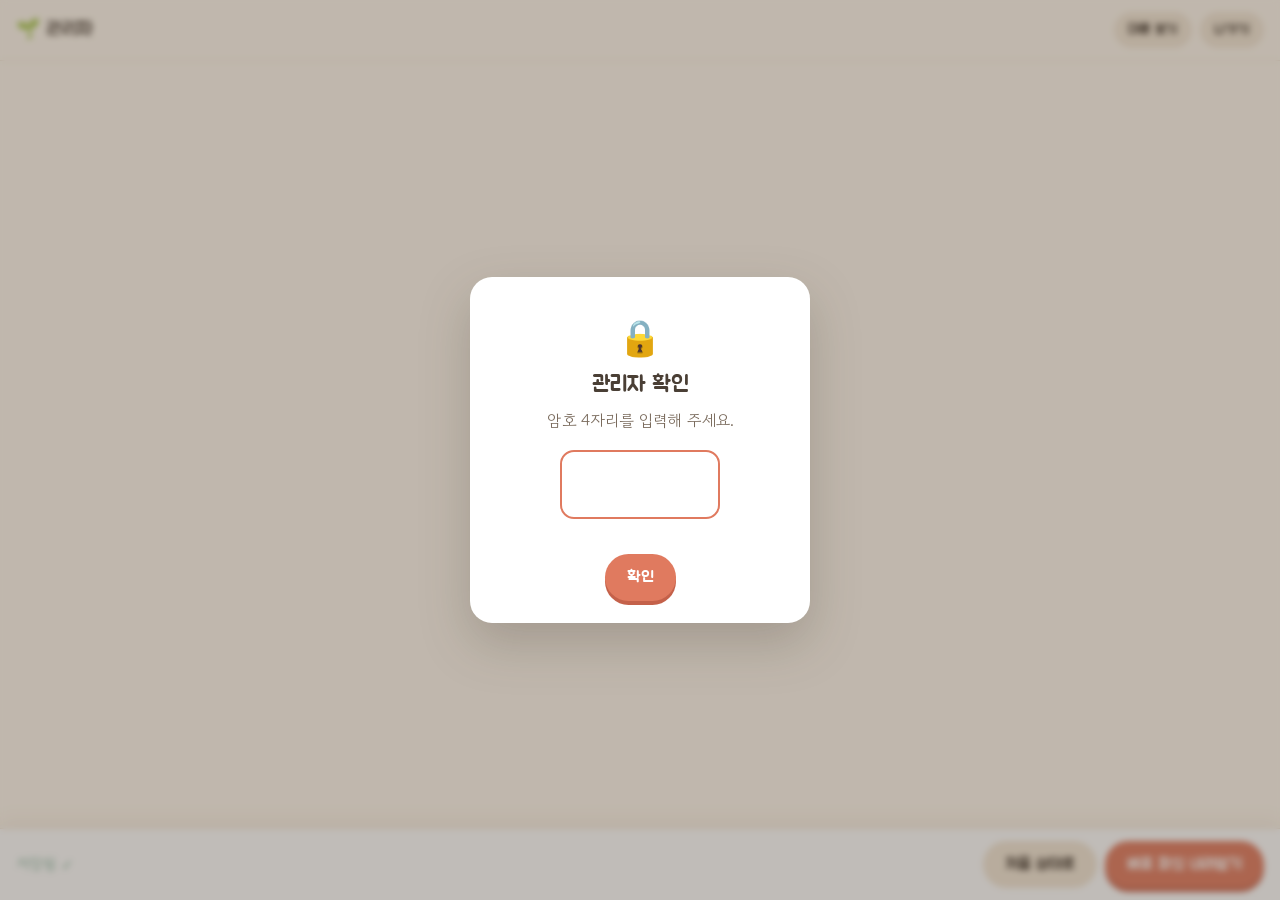
==== admin.html @ 2f716a37 "대문 간소화 및 숨은 관리자 페이지 추가 - 5대 역량·우리 이야기·학교명·푸터 문구 제거, 웹앱 카드만 남김 - 🌱 3초 길게 누르기 → 암호(기본 4021) → 관리자 페이지 " ====
<!doctype html>
<html lang="ko">
<head>
  <meta charset="utf-8" />
  <meta name="viewport" content="width=device-width, initial-scale=1" />
  <meta name="robots" content="noindex" />
  <title>관리자 · 마음이 자라는 교실</title>
  <link rel="icon" href="data:image/svg+xml,<svg xmlns='http://www.w3.org/2000/svg' viewBox='0 0 100 100'><text y='.9em' font-size='90'>🌱</text></svg>" />
  <link rel="preconnect" href="https://fonts.googleapis.com" />
  <link rel="preconnect" href="https://fonts.gstatic.com" crossorigin />
  <link href="https://fonts.googleapis.com/css2?family=Gowun+Dodum&family=Jua&display=swap" rel="stylesheet" />
  <link rel="stylesheet" href="style.css" />
  <link rel="stylesheet" href="admin.css" />
</head>
<body class="admin">

  <header class="admin-top">
    <span class="nav-logo">🌱 관리자</span>
    <div class="admin-top-links">
      <a class="btn-ghost" href="index.html" target="_blank" rel="noopener">대문 보기</a>
      <button class="btn-ghost" id="logout">나가기</button>
    </div>
  </header>

  <main class="admin-main" id="admin" hidden>
    <div class="notice">
      <strong>💾 고친 내용은 이 기기에 바로 저장돼요.</strong>
      이 기기에서 여는 대문 페이지에도 곧바로 보여요.<br>
      다른 기기(학생·청중)에도 보이게 하려면 맨 아래 <b>배포 파일 내려받기</b>로 받은
      <code>apps.js</code>를 저장소에 올려 기존 파일을 바꿔 주세요.
    </div>

    <h2 class="admin-h">전시 중인 웹앱 <small>⠿를 끌거나 ↑↓를 눌러 순서를 바꿔요</small></h2>
    <ol class="rows" id="rows"></ol>
    <button class="btn-add" id="add">＋ 웹앱 추가</button>

    <h2 class="admin-h">관리자 암호</h2>
    <div class="pin-change">
      <input id="newPin" type="password" inputmode="numeric" maxlength="4" placeholder="새 암호 4자리" />
      <button class="btn-ghost" id="savePin">바꾸기</button>
      <span class="hint" id="pinMsg"></span>
    </div>
  </main>

  <footer class="admin-bar" id="bar" hidden>
    <span class="status" id="status">저장됨 ✓</span>
    <div class="bar-btns">
      <button class="btn-ghost" id="reset">처음 상태로</button>
      <button class="btn-main" id="export">배포 파일 내려받기</button>
    </div>
  </footer>

  <script src="apps.js"></script>
  <script src="store.js"></script>
  <script src="pin.js"></script>
  <script src="admin.js"></script>
</body>
</html>
---- style.css ----
:root {
  --bg: #FFF8EE;
  --paper: #FFFFFF;
  --ink: #4A3F35;
  --ink-soft: #7A6B5D;
  --line: #EFE3D3;
  --sky: #FDE8D7;
  --accent: #E07A5F;
  --green: #81B29A;
  --radius: 22px;
  --shadow: 0 6px 20px rgba(122, 90, 60, .10);
}

* { box-sizing: border-box; }
html { scroll-behavior: smooth; }
body {
  margin: 0;
  background: var(--bg);
  color: var(--ink);
  font-family: "Gowun Dodum", system-ui, sans-serif;
  line-height: 1.7;
  word-break: keep-all;
}
h1, h2, h3 { font-family: "Jua", sans-serif; font-weight: 400; margin: 0; }
a { color: inherit; }

/* ---------- 대문 ---------- */
.hero {
  position: relative;
  background: linear-gradient(180deg, var(--sky) 0%, #FFF1E2 70%, var(--bg) 100%);
  padding-bottom: 110px;
  overflow: hidden;
}
.hero::before, .hero::after {           /* 몽글몽글 햇살 */
  content: "";
  position: absolute;
  border-radius: 50%;
  filter: blur(2px);
  opacity: .55;
}
.hero::before { width: 200px; height: 200px; background: #FFD6A5; top: 40px; right: 8%; }
.hero::after  { width: 110px; height: 110px; background: #FFC8C8; top: 170px; left: 6%; }

.nav {
  position: relative; z-index: 2;
  display: flex; align-items: center;
  max-width: 1100px; margin: 0 auto; padding: 20px 16px;
}
.nav-logo { font-family: "Jua", sans-serif; font-size: 1.2rem; display: flex; align-items: center; gap: 6px; }

.sprout {
  display: inline-block;
  cursor: default;
  user-select: none; -webkit-user-select: none;
  -webkit-touch-callout: none;
  touch-action: none;
  transform-origin: 50% 90%;
  transition: transform .2s;
}
.sprout.is-holding { transform: scale(1.6) rotate(-8deg); transition: transform 3s ease-in; }

.hero-body {
  position: relative; z-index: 2;
  text-align: center; padding: 40px 16px 0;
}
.hero h1 { font-size: clamp(2.4rem, 8vw, 4.2rem); line-height: 1.2; }
.hero-hills { position: absolute; left: 0; bottom: 0; width: 100%; height: 140px; }

/* ---------- 섹션 ---------- */
.section { max-width: 1100px; margin: 0 auto; padding: 40px 16px 72px; }
.section-title { text-align: center; font-size: clamp(1.7rem, 4.5vw, 2.3rem); }
.section-lead { text-align: center; color: var(--ink-soft); margin: 8px 0 32px; }

/* ---------- 앱 카드 ---------- */
.grid {
  display: grid; gap: 22px;
  grid-template-columns: repeat(auto-fill, minmax(260px, 1fr));
}
.card {
  display: flex; flex-direction: column;
  text-decoration: none;
  background: var(--paper);
  border-radius: var(--radius);
  padding: 26px 24px 22px;
  box-shadow: var(--shadow);
  border-top: 8px solid var(--c);
  transition: transform .2s, box-shadow .2s;
  animation: pop .5s both;
  animation-delay: var(--d);
}
a.card:hover { transform: translateY(-6px) rotate(-.4deg); box-shadow: 0 14px 30px rgba(122, 90, 60, .16); }
.card.is-empty { opacity: .7; }
.card-emoji {
  display: grid; place-items: center;
  width: 72px; height: 72px; font-size: 2.2rem;
  border-radius: 50%;
  background: color-mix(in srgb, var(--c) 18%, white);
  margin-bottom: 14px;
  overflow: hidden;
}
.card-emoji img { width: 100%; height: 100%; object-fit: cover; }
.card-name { font-size: 1.4rem; }
.card-desc { margin: 6px 0 14px; color: var(--ink-soft); flex: 1; }
.card-open {
  align-self: flex-end;
  font-family: "Jua", sans-serif; color: var(--accent);
  transition: transform .2s;
}
.card.is-empty .card-open { color: var(--ink-soft); }
a.card:hover .card-open { transform: translateX(4px); }

@keyframes pop {
  from { opacity: 0; transform: translateY(14px); }
  to   { opacity: 1; transform: none; }
}

/* ---------- 푸터 (빈 띠) ---------- */
.footer { height: 48px; background: #F3E7D6; }

/* ---------- 버튼 ---------- */
.btn-main, .btn-ghost {
  font: inherit; font-family: "Jua", sans-serif; font-size: 1rem;
  border: 0; cursor: pointer; text-decoration: none;
  padding: 10px 22px; border-radius: 999px;
  display: inline-flex; align-items: center; gap: 6px;
}
.btn-main { background: var(--accent); color: #fff; box-shadow: 0 4px 0 #C4614A; }
.btn-main:active { transform: translateY(2px); box-shadow: 0 2px 0 #C4614A; }
.btn-ghost { background: #F3E7D6; color: var(--ink); }

/* ---------- 암호 팝업 ---------- */
.pin-backdrop {
  position: fixed; inset: 0; z-index: 50;
  display: grid; place-items: center; padding: 16px;
  background: rgba(74, 63, 53, .35);
  backdrop-filter: blur(3px);
}
.pin-box {
  width: min(340px, 100%);
  background: var(--paper); border-radius: var(--radius);
  padding: 28px 24px 22px; text-align: center;
  box-shadow: 0 20px 50px rgba(74, 63, 53, .25);
  animation: pop .25s both;
}
.pin-box.shake { animation: shake .35s; }
.pin-emoji { font-size: 2.2rem; }
.pin-box h2 { font-size: 1.4rem; }
.pin-box p { margin: 4px 0 0; color: var(--ink-soft); }
.pin-input {
  margin-top: 16px; width: 160px;
  font: inherit; font-size: 1.8rem; letter-spacing: .5em; text-align: center;
  padding: 8px 0 8px .5em;
  border: 2px solid var(--line); border-radius: 14px; outline: none;
}
.pin-input:focus { border-color: var(--accent); }
.pin-msg { min-height: 1.7em; font-size: .9rem; color: var(--accent) !important; }
.pin-actions { display: flex; justify-content: center; gap: 10px; margin-top: 6px; }

@keyframes shake {
  20%, 60% { transform: translateX(-8px); }
  40%, 80% { transform: translateX(8px); }
}

@media (max-width: 760px) {
  .hero-body { padding-top: 24px; }
}

@media (prefers-reduced-motion: reduce) {
  * { animation: none !important; scroll-behavior: auto !important; }
}
---- admin.css ----
.admin { padding-bottom: 90px; }

.admin-top {
  position: sticky; top: 0; z-index: 10;
  display: flex; justify-content: space-between; align-items: center;
  padding: 12px 16px;
  background: color-mix(in srgb, var(--bg) 92%, transparent);
  backdrop-filter: blur(6px);
  border-bottom: 1px solid var(--line);
}
.admin-top-links { display: flex; gap: 8px; }
.admin-top .btn-ghost { padding: 6px 14px; font-size: .9rem; }

.admin-main { max-width: 820px; margin: 0 auto; padding: 20px 16px; }

.notice {
  background: #FFF1E2; border: 2px dashed #F2C9A8; border-radius: 16px;
  padding: 14px 18px; color: var(--ink-soft); font-size: .95rem;
}
.notice strong { color: var(--ink); display: block; }
.notice code { background: #fff; padding: 1px 6px; border-radius: 6px; }

.admin-h { font-size: 1.35rem; margin: 32px 0 12px; }
.admin-h small { font-family: "Gowun Dodum", sans-serif; font-size: .85rem; color: var(--ink-soft); margin-left: 6px; }

/* ---------- 앱 한 줄 ---------- */
.rows { list-style: none; margin: 0; padding: 0; display: grid; gap: 12px; }
.row {
  display: grid;
  grid-template-columns: auto auto 1fr auto;
  gap: 12px; align-items: start;
  background: var(--paper); border-radius: 18px;
  padding: 14px; box-shadow: var(--shadow);
  border: 2px solid transparent;
  transition: border-color .15s, opacity .15s;
}
.row.dragging { opacity: .4; }
.row.drop-before { border-top-color: var(--accent); }
.row.drop-after { border-bottom-color: var(--accent); }

.order { display: flex; flex-direction: column; align-items: center; gap: 2px; }
.handle { cursor: grab; font-size: 1.3rem; color: #C9B8A4; padding: 2px 4px; user-select: none; touch-action: none; }
.order button {
  border: 0; background: #F6EDE1; border-radius: 8px; width: 30px; height: 26px;
  cursor: pointer; font-size: .8rem; color: var(--ink);
}
.order button:disabled { opacity: .3; cursor: default; }
.num { font-family: "Jua", sans-serif; color: var(--ink-soft); font-size: .9rem; }

.icon-btn {
  width: 72px; height: 72px; border-radius: 50%;
  border: 2px dashed #E6D3BD; background: #FFF6EC;
  font-size: 2.2rem; cursor: pointer; overflow: hidden; padding: 0;
  display: grid; place-items: center;
  position: relative;
}
.icon-btn img { width: 100%; height: 100%; object-fit: cover; }
.icon-btn::after {
  content: "바꾸기"; position: absolute; inset: auto 0 0 0;
  font-size: .65rem; background: rgba(74, 63, 53, .55); color: #fff; padding: 1px 0;
  font-family: "Gowun Dodum", sans-serif;
}

.fields { display: grid; gap: 6px; min-width: 0; }
.fields label { display: grid; gap: 2px; font-size: .8rem; color: var(--ink-soft); }
.fields input, .fields textarea, .pin-change input {
  font: inherit; color: var(--ink); font-size: .95rem;
  border: 1.5px solid var(--line); border-radius: 10px;
  padding: 7px 10px; outline: none; width: 100%;
  background: #FFFCF8;
}
.fields textarea { resize: vertical; min-height: 56px; }
.fields input:focus, .fields textarea:focus, .pin-change input:focus { border-color: var(--accent); background: #fff; }
.fields .name { font-family: "Jua", sans-serif; font-size: 1.1rem; }

.del {
  border: 0; background: none; cursor: pointer; font-size: 1.2rem;
  padding: 4px; border-radius: 8px; opacity: .6;
}
.del:hover { opacity: 1; background: #FBE3DC; }

.btn-add {
  margin-top: 12px; width: 100%;
  font: inherit; font-family: "Jua", sans-serif; font-size: 1.05rem;
  padding: 14px; border-radius: 18px; cursor: pointer;
  border: 2px dashed #E6D3BD; background: transparent; color: var(--ink-soft);
}
.btn-add:hover { border-color: var(--accent); color: var(--accent); }

.pin-change { display: flex; flex-wrap: wrap; gap: 8px; align-items: center; }
.pin-change input { width: 160px; letter-spacing: .3em; }
.hint { font-size: .9rem; color: var(--ink-soft); }

/* ---------- 하단 고정 바 ---------- */
.admin-bar {
  position: fixed; left: 0; right: 0; bottom: 0; z-index: 10;
  display: flex; justify-content: space-between; align-items: center; gap: 10px;
  padding: 12px 16px;
  background: var(--paper); border-top: 1px solid var(--line);
  box-shadow: 0 -6px 20px rgba(122, 90, 60, .08);
}
.status { color: var(--green); font-size: .95rem; }
.status.warn { color: var(--accent); }
.bar-btns { display: flex; gap: 8px; }

/* ---------- 아이콘 고르기 팝업 ---------- */
.icon-box { width: min(420px, 100%); text-align: left; }
.icon-box h2 { text-align: center; margin-bottom: 10px; }
.icon-box .sub { font-size: .85rem; color: var(--ink-soft); margin: 14px 0 6px; }
.emoji-grid { display: grid; grid-template-columns: repeat(8, 1fr); gap: 4px; }
.emoji-grid button {
  border: 0; background: #FFF6EC; border-radius: 10px; cursor: pointer;
  font-size: 1.4rem; aspect-ratio: 1; padding: 0;
}
.emoji-grid button:hover { background: #FDE8D7; }
.emoji-own { display: flex; gap: 8px; }
.emoji-own input {
  flex: 1; font: inherit; font-size: 1.3rem; text-align: center;
  border: 1.5px solid var(--line); border-radius: 10px; padding: 4px; outline: none;
}
.upload {
  display: flex; align-items: center; justify-content: center; gap: 6px;
  border: 2px dashed #E6D3BD; border-radius: 14px; padding: 12px;
  cursor: pointer; color: var(--ink-soft);
}
.upload:hover { border-color: var(--accent); color: var(--accent); }
.upload input { display: none; }

@media (max-width: 560px) {
  .row { grid-template-columns: auto 1fr auto; }
  .row .icon-btn { grid-column: 2; grid-row: 1; width: 60px; height: 60px; font-size: 1.8rem; }
  .row .order { grid-column: 1; grid-row: 1 / span 2; }
  .row .fields { grid-column: 2 / span 2; grid-row: 2; }
  .row .del { grid-column: 3; grid-row: 1; justify-self: end; }
  .admin-bar { flex-direction: column; align-items: stretch; }
  .bar-btns { justify-content: stretch; }
  .bar-btns > * { flex: 1; justify-content: center; }
  .emoji-grid { grid-template-columns: repeat(6, 1fr); }
}
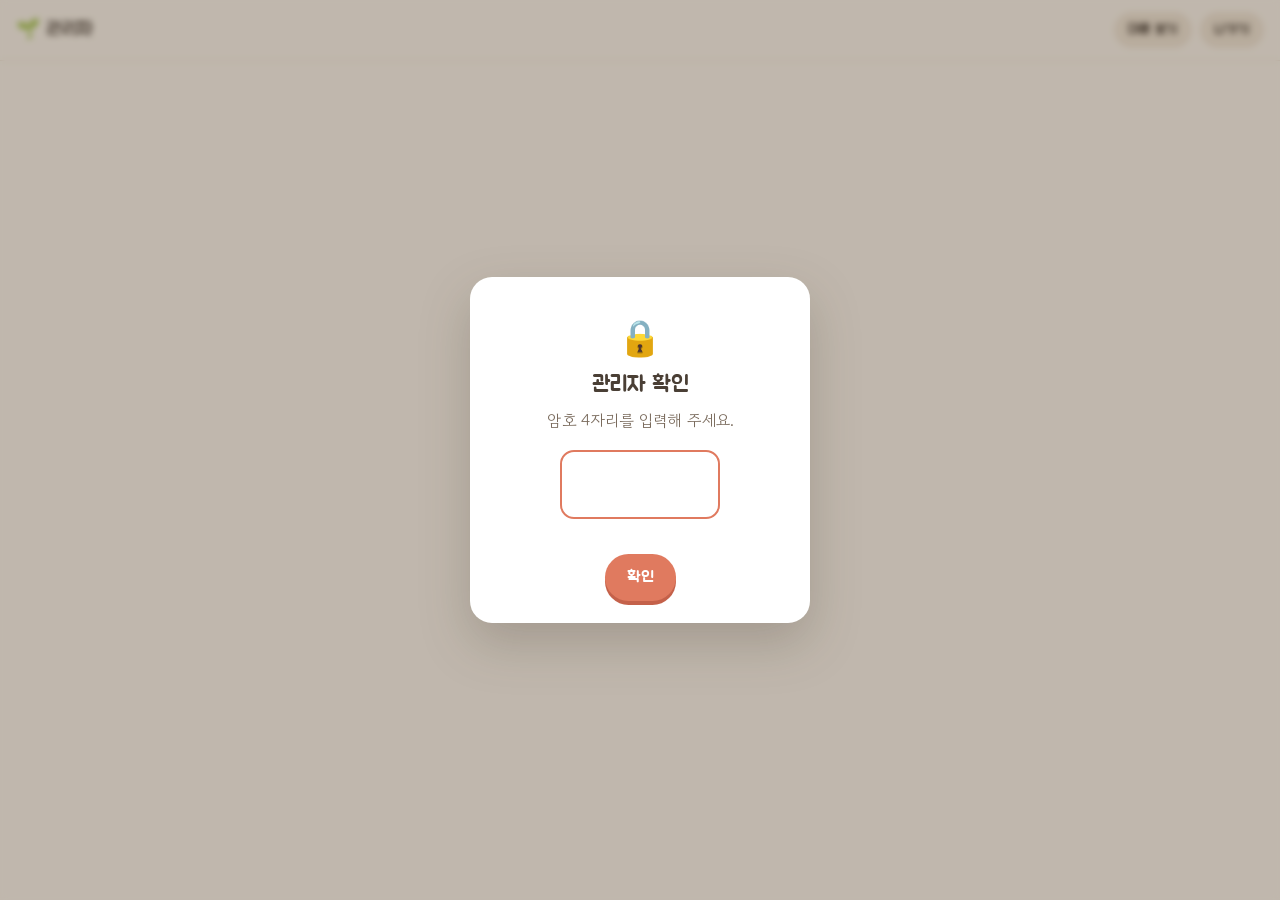
==== commit 48ed7416: "관리자 페이지에서 GitHub에 바로 저장하는 기능 추가 - '사이트에 저장' 버튼: GitHub API로 main 브랜치의 apps.js를 커밋 - 토큰은 기기 브라우저에만 보관" ====
--- a/admin.html
+++ b/admin.html
@@ -23,12 +23,7 @@
   </header>
 
   <main class="admin-main" id="admin" hidden>
-    <div class="notice">
-      <strong>💾 고친 내용은 이 기기에 바로 저장돼요.</strong>
-      이 기기에서 여는 대문 페이지에도 곧바로 보여요.<br>
-      다른 기기(학생·청중)에도 보이게 하려면 맨 아래 <b>배포 파일 내려받기</b>로 받은
-      <code>apps.js</code>를 저장소에 올려 기존 파일을 바꿔 주세요.
-    </div>
+    <div class="notice" id="notice"></div>
 
     <h2 class="admin-h">전시 중인 웹앱 <small>⠿를 끌거나 ↑↓를 눌러 순서를 바꿔요</small></h2>
     <ol class="rows" id="rows"></ol>
@@ -40,19 +35,57 @@
       <button class="btn-ghost" id="savePin">바꾸기</button>
       <span class="hint" id="pinMsg"></span>
     </div>
+
+    <h2 class="admin-h">GitHub 연결 <small>사이트에 바로 저장하려면 처음 한 번 필요해요</small></h2>
+    <div class="gh">
+      <p class="gh-state" id="ghState"></p>
+      <label class="gh-token">토큰
+        <input id="ghToken" type="password" autocomplete="off" placeholder="github_pat_로 시작하는 긴 글자" />
+      </label>
+      <div class="gh-btns">
+        <button class="btn-main" id="ghConnect">연결하기</button>
+        <button class="btn-ghost" id="ghForget">이 기기에서 토큰 지우기</button>
+      </div>
+      <p class="hint" id="ghMsg" aria-live="polite"></p>
+
+      <details class="gh-help">
+        <summary>토큰은 어떻게 만들어요?</summary>
+        <ol>
+          <li><a href="https://github.com/settings/personal-access-tokens/new" target="_blank" rel="noopener">GitHub 토큰 만들기 페이지</a>를 열어요. (GitHub 로그인 필요)</li>
+          <li><b>Token name</b>: 아무 이름이나 (예: 마음정원 관리자)</li>
+          <li><b>Expiration</b>: 사용할 기간 (예: 90일 또는 1년)</li>
+          <li><b>Repository access</b>: <b>Only select repositories</b> → <b>SEL</b> 선택</li>
+          <li><b>Permissions → Repositories</b>에서 <b>Add permissions</b> → <b>Contents</b>를 고르고 <b>Read and write</b>로 바꿔요.</li>
+          <li>맨 아래 <b>Generate token</b> → 나온 글자를 복사해서 위 칸에 붙여 넣고 <b>연결하기</b>.</li>
+        </ol>
+        <p>⚠️ 토큰은 비밀번호처럼 다뤄 주세요. 이 기기에만 저장되고, 공용 PC에서 썼다면 <b>토큰 지우기</b>를 눌러 주세요.</p>
+      </details>
+
+      <details class="gh-help">
+        <summary>고급 설정 (저장소·브랜치)</summary>
+        <div class="gh-adv">
+          <label>사용자<input id="ghOwner" /></label>
+          <label>저장소<input id="ghRepo" /></label>
+          <label>브랜치<input id="ghBranch" /></label>
+        </div>
+      </details>
+    </div>
   </main>
 
   <footer class="admin-bar" id="bar" hidden>
     <span class="status" id="status">저장됨 ✓</span>
     <div class="bar-btns">
-      <button class="btn-ghost" id="reset">처음 상태로</button>
-      <button class="btn-main" id="export">배포 파일 내려받기</button>
+      <button class="btn-ghost" id="reset">되돌리기</button>
+      <button class="btn-ghost" id="export">파일 내려받기</button>
+      <button class="btn-main" id="publish">사이트에 저장</button>
     </div>
   </footer>
 
-  <script src="apps.js"></script>
+  <!-- apps.js는 저장할 때마다 바뀌므로 브라우저에 오래 남지 않게 매번 새로 받기 -->
+  <script>document.write('<script src="apps.js?v=' + Date.now() + '"><\/script>');</script>
   <script src="store.js"></script>
   <script src="pin.js"></script>
+  <script src="github.js"></script>
   <script src="admin.js"></script>
 </body>
 </html>
--- a/style.css
+++ b/style.css
@@ -12,6 +12,7 @@
 }
 
 * { box-sizing: border-box; }
+[hidden] { display: none !important; }
 html { scroll-behavior: smooth; }
 body {
   margin: 0;
--- a/admin.css
+++ b/admin.css
@@ -137,3 +137,28 @@
   .bar-btns > * { flex: 1; justify-content: center; }
   .emoji-grid { grid-template-columns: repeat(6, 1fr); }
 }
+
+/* ---------- GitHub 연결 ---------- */
+.gh {
+  background: var(--paper); border-radius: 18px; padding: 18px;
+  box-shadow: var(--shadow); display: grid; gap: 10px;
+}
+.gh-state { margin: 0; font-family: "Jua", sans-serif; }
+.gh-state.ok { color: var(--green); }
+.gh-token { display: grid; gap: 2px; font-size: .8rem; color: var(--ink-soft); }
+.gh input {
+  font: inherit; color: var(--ink); font-size: .95rem;
+  border: 1.5px solid var(--line); border-radius: 10px;
+  padding: 7px 10px; outline: none; width: 100%; background: #FFFCF8;
+}
+.gh input:focus { border-color: var(--accent); background: #fff; }
+.gh-btns { display: flex; flex-wrap: wrap; gap: 8px; }
+.gh-help { font-size: .92rem; color: var(--ink-soft); }
+.gh-help summary { cursor: pointer; color: var(--ink); }
+.gh-help ol { padding-left: 1.3em; margin: 8px 0; }
+.gh-help li { margin-bottom: 4px; }
+.gh-help a { color: var(--accent); }
+.gh-adv { display: grid; grid-template-columns: repeat(3, 1fr); gap: 8px; margin-top: 8px; }
+.gh-adv label { display: grid; gap: 2px; font-size: .8rem; }
+.btn-main:disabled { opacity: .5; cursor: default; }
+@media (max-width: 560px) { .gh-adv { grid-template-columns: 1fr; } }
